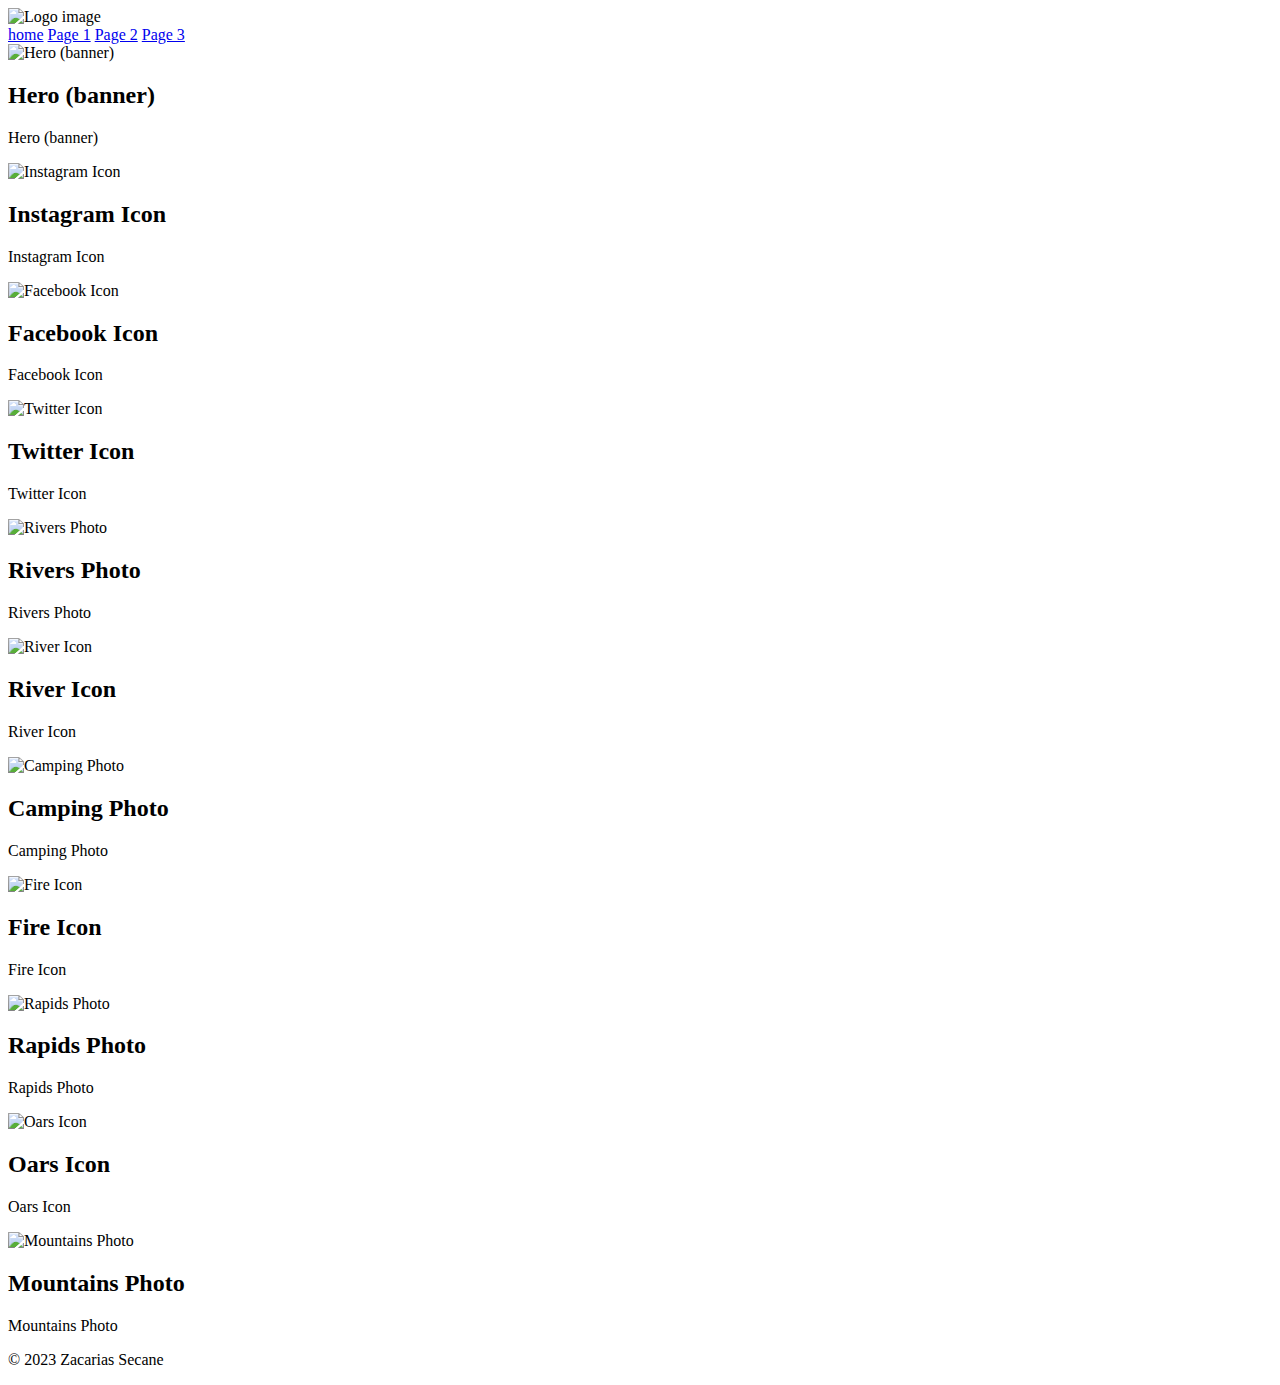
==== wwr/index.html/index.html @ cf3b8422 "wwr commit" ====
<!DOCTYPE html>
<html lang="en">
<head>
    <meta charset="UTF-8">
    <meta name="viewport" content="width=device-width, initial-scale=1.0">
    <title>White Water Rafting</title>
</head>
<body>
    <header>
        <div class="logo-box">
            <img src="https://byui-wdd.github.io/wdd130/rafting_images/logo.png" alt="Logo image">
        </div>
        <nav>
            <a href="index.html">home</a>
            <a href="#">Page 1</a>
            <a href="#">Page 2</a>
            <a href="#">Page 3</a>
        </nav>
    </header>
    <main>
        <div id="banner-box">
            <section class="banner">
                <img src="https://byui-wdd.github.io/wdd130/rafting_images/hero.png" alt="Hero (banner)">
                <h2>Hero (banner) </h2>
                <p>Hero (banner)</p>
            </section>
        </div>
        <div id="Product-gallery">
            <section class="Product">
                <img src="https://byui-wdd.github.io/wdd130/rafting_images/instagram.png" alt="Instagram Icon">
                <h2>Instagram Icon</h2>
                <p>Instagram Icon</p>
            </section>
            <section class="Product">
                <img src="https://byui-wdd.github.io/wdd130/rafting_images/facebook.png" alt="Facebook Icon">
                <h2>Facebook Icon</h2>
                <p>Facebook Icon</p>
            </section>
            <section class="Product">
                <img src="https://byui-wdd.github.io/wdd130/rafting_images/twitter.png" alt="Twitter Icon">
                <h2>Twitter Icon</h2>
                <p>Twitter Icon</p>
            </section>
            <section class="Product">
                <img src="https://byui-wdd.github.io/wdd130/rafting_images/rivers.jpg" alt="Rivers Photo">
                <h2>Rivers Photo</h2>
                <p>Rivers Photo</p>
            </section>
            <section class="Product">
                <img src="https://byui-wdd.github.io/wdd130/rafting_images/river_icon.png" alt="River Icon">
                <h2>River Icon</h2>
                <p>River Icon</p>
            </section>
            <section class="Product">
                <img src="https://byui-wdd.github.io/wdd130/rafting_images/camping.jpg" alt="Camping Photo">
                <h2>Camping Photo</h2>
                <p>Camping Photo</p>
            </section>
            <section class="Product">
                <img src="https://byui-wdd.github.io/wdd130/rafting_images/fire_icon.png" alt="Fire Icon">
                <h2>Fire Icon</h2>
                <p>Fire Icon</p>
            </section>
            <section class="Product">
                <img src="https://byui-wdd.github.io/wdd130/rafting_images/rapids.jpg" alt="Rapids Photo">
                <h2>Rapids Photo</h2>
                <p>Rapids Photo</p>
            </section>
            <section class="Product">
                <img src="https://byui-wdd.github.io/wdd130/rafting_images/oars.png" alt="Oars Icon">
                <h2>Oars Icon</h2>
                <p>Oars Icon</p>
            </section>
            <section class="Product">
                <img src="https://byui-wdd.github.io/wdd130/rafting_images/mountains.jpg" alt="Mountains Photo">
                <h2>Mountains Photo</h2>
                <p>Mountains Photo</p>
            </section>
        </div>
    </main>
    <footer>
        <p>&copy; 2023 Zacarias Secane</p>
    </footer>
</body>
</html>
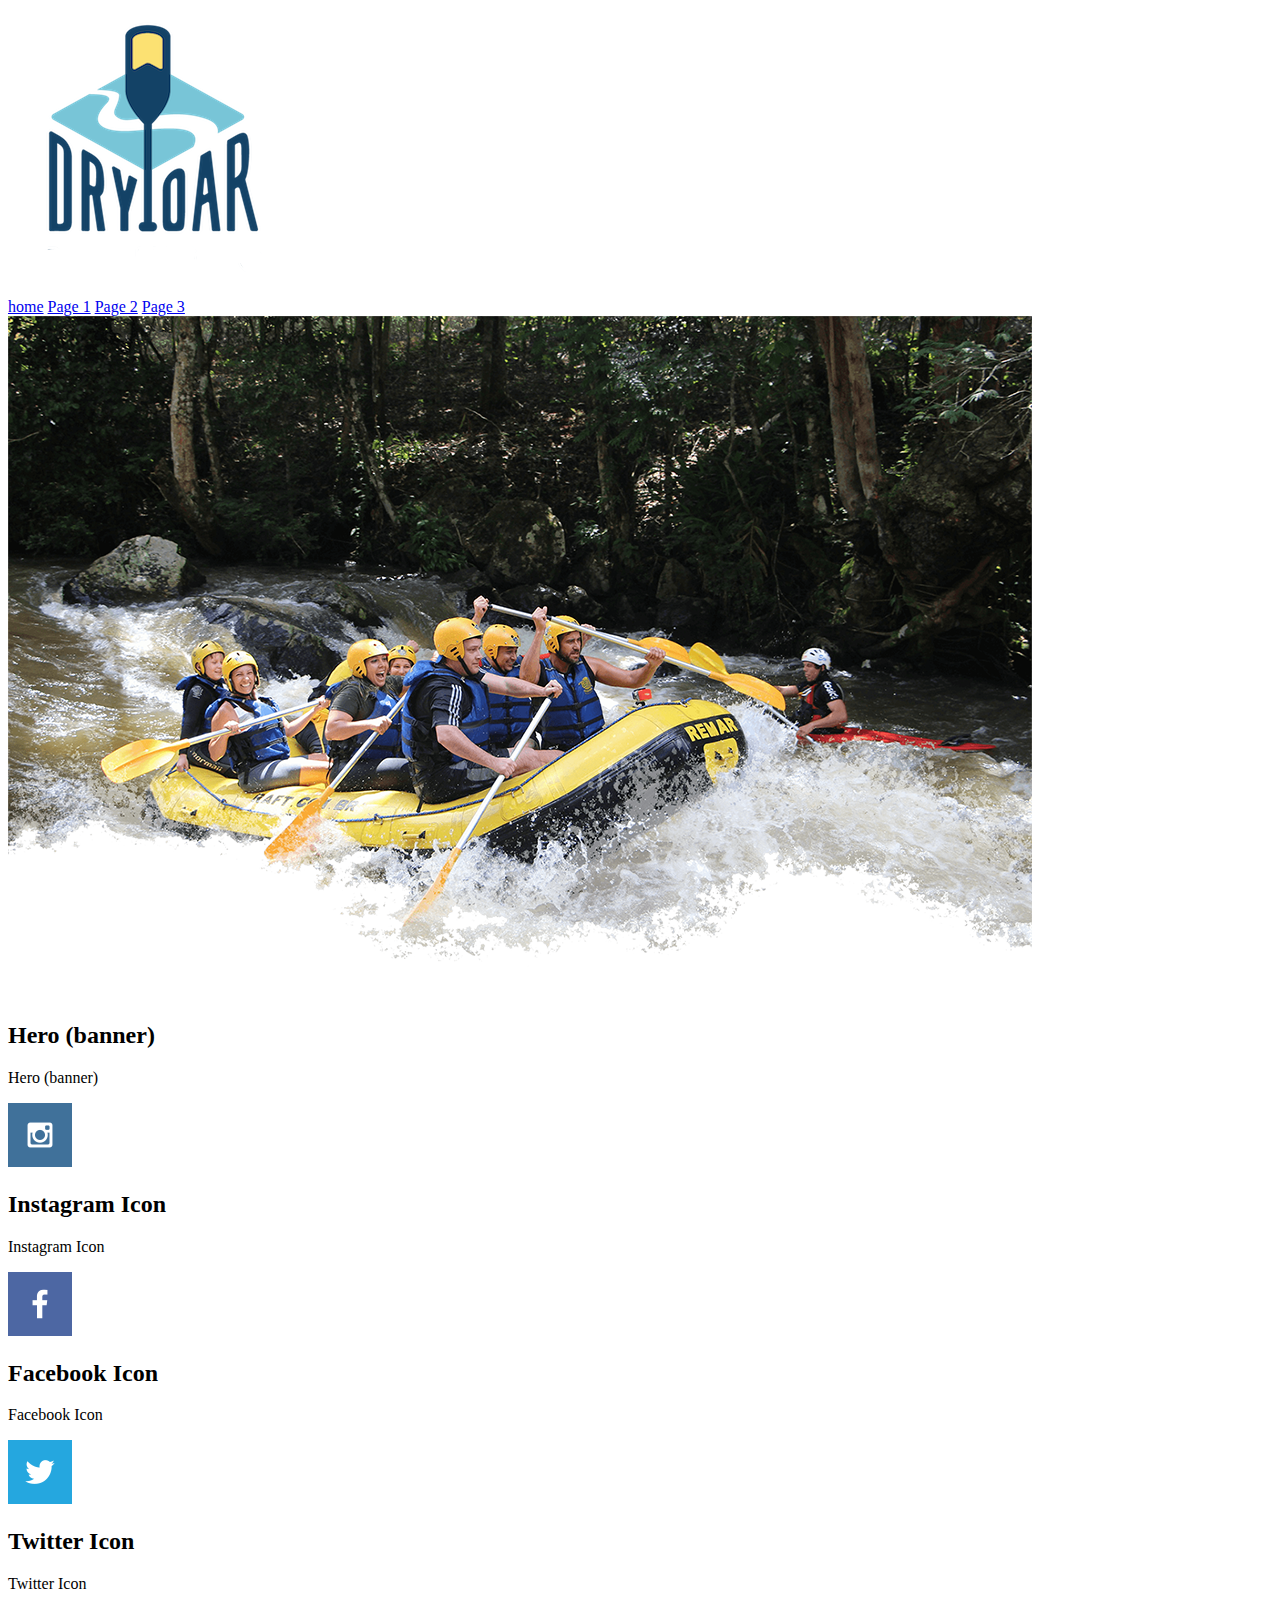
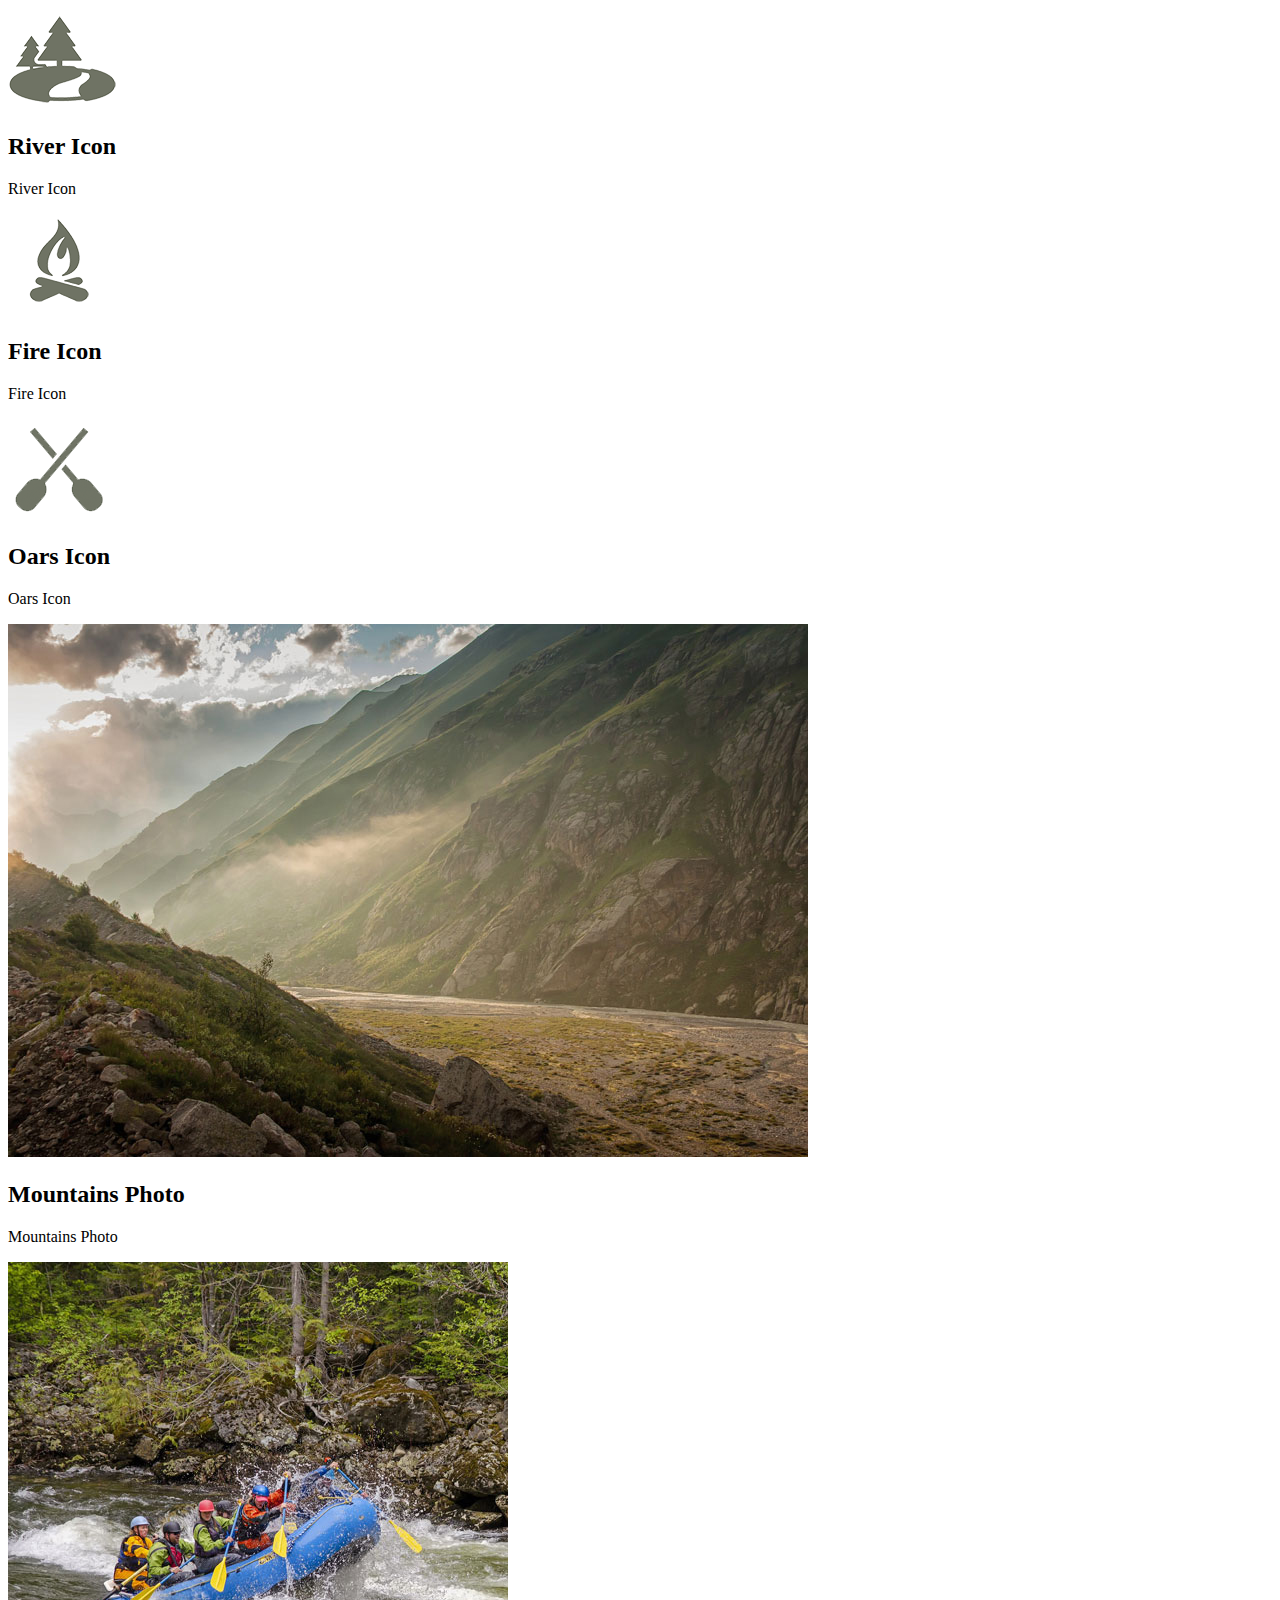
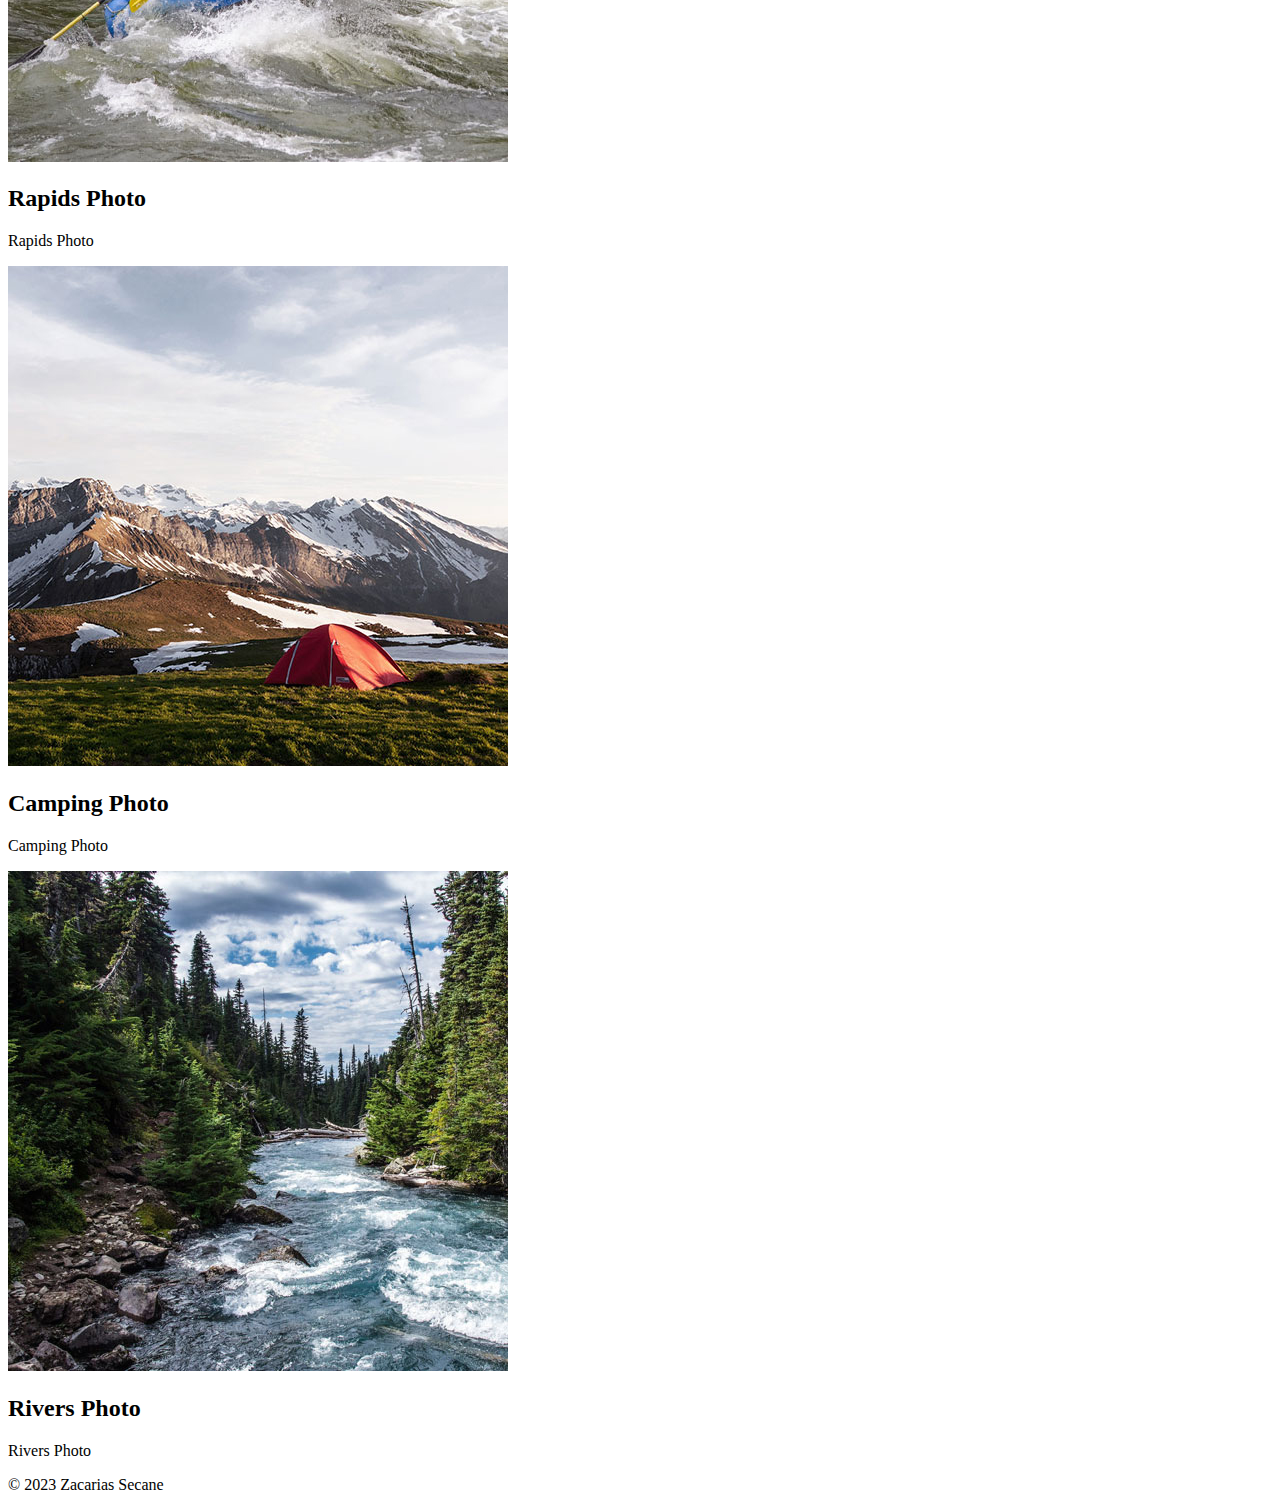
==== commit 9fac31e3: "css practicing and other" ====
--- a/wwr/index.html/index.html
+++ b/wwr/index.html/index.html
@@ -8,7 +8,7 @@
 <body>
     <header>
         <div class="logo-box">
-            <img src="https://byui-wdd.github.io/wdd130/rafting_images/logo.png" alt="Logo image">
+            <img src="https://zacasecane.github.io/wdd130/wwr/images/logo.png" alt="Logo image">
         </div>
         <nav>
             <a href="index.html">home</a>
@@ -20,61 +20,67 @@
     <main>
         <div id="banner-box">
             <section class="banner">
-                <img src="https://byui-wdd.github.io/wdd130/rafting_images/hero.png" alt="Hero (banner)">
+                <img src="https://zacasecane.github.io/wdd130/wwr/images/hero.png" alt="Hero (banner)">
                 <h2>Hero (banner) </h2>
                 <p>Hero (banner)</p>
             </section>
         </div>
-        <div id="Product-gallery">
-            <section class="Product">
-                <img src="https://byui-wdd.github.io/wdd130/rafting_images/instagram.png" alt="Instagram Icon">
+        <div id="social-network-Icones ">
+            <section class="social-network">
+                <img src="https://zacasecane.github.io/wdd130/wwr/images/instagram.png" alt="Instagram Icon">
                 <h2>Instagram Icon</h2>
                 <p>Instagram Icon</p>
             </section>
-            <section class="Product">
-                <img src="https://byui-wdd.github.io/wdd130/rafting_images/facebook.png" alt="Facebook Icon">
+            <section class="social-network">
+                <img src="https://zacasecane.github.io/wdd130/wwr/images/facebook.png" alt="Facebook Icon">
                 <h2>Facebook Icon</h2>
                 <p>Facebook Icon</p>
             </section>
-            <section class="Product">
-                <img src="https://byui-wdd.github.io/wdd130/rafting_images/twitter.png" alt="Twitter Icon">
+            <section class="social-network">
+                <img src="https://zacasecane.github.io/wdd130/wwr/images/twitter.png" alt="Twitter Icon">
                 <h2>Twitter Icon</h2>
                 <p>Twitter Icon</p>
             </section>
-            <section class="Product">
-                <img src="https://byui-wdd.github.io/wdd130/rafting_images/rivers.jpg" alt="Rivers Photo">
-                <h2>Rivers Photo</h2>
-                <p>Rivers Photo</p>
-            </section>
-            <section class="Product">
-                <img src="https://byui-wdd.github.io/wdd130/rafting_images/river_icon.png" alt="River Icon">
+        </div>
+        <div id="Product-gallery-icones">
+            <section class="Product-icone">
+                <img src="https://zacasecane.github.io/wdd130/wwr/images/river_icon.png" alt="River Icon">
                 <h2>River Icon</h2>
                 <p>River Icon</p>
             </section>
+
+            <section class="Product-icone">
+                <img src="https://zacasecane.github.io/wdd130/wwr/images/fire_icon.png" alt="Fire Icon">
+                <h2>Fire Icon</h2>
+                <p>Fire Icon</p>
+            </section>
+            
+            <section class="Product-icone">
+                <img src="https://zacasecane.github.io/wdd130/wwr/images/oars.png" alt="Oars Icon">
+                <h2>Oars Icon</h2>
+                <p>Oars Icon</p>
+            </section>
+        </div>
+        <div id="Product-gallery">
             <section class="Product">
-                <img src="https://byui-wdd.github.io/wdd130/rafting_images/camping.jpg" alt="Camping Photo">
+                <img src="https://zacasecane.github.io/wdd130/wwr/images/mountains.jpg" alt="Mountains Photo">
+                <h2>Mountains Photo</h2>
+                <p>Mountains Photo</p>
+            </section>
+            <section class="Product">
+                <img src="https://zacasecane.github.io/wdd130/wwr/images/rapids.jpg" alt="Rapids Photo">
+                <h2>Rapids Photo</h2>
+                <p>Rapids Photo</p>
+            </section>
+            <section class="Product">
+                <img src="https://zacasecane.github.io/wdd130/wwr/images/camping.jpg" alt="Camping Photo">
                 <h2>Camping Photo</h2>
                 <p>Camping Photo</p>
             </section>
             <section class="Product">
-                <img src="https://byui-wdd.github.io/wdd130/rafting_images/fire_icon.png" alt="Fire Icon">
-                <h2>Fire Icon</h2>
-                <p>Fire Icon</p>
-            </section>
-            <section class="Product">
-                <img src="https://byui-wdd.github.io/wdd130/rafting_images/rapids.jpg" alt="Rapids Photo">
-                <h2>Rapids Photo</h2>
-                <p>Rapids Photo</p>
-            </section>
-            <section class="Product">
-                <img src="https://byui-wdd.github.io/wdd130/rafting_images/oars.png" alt="Oars Icon">
-                <h2>Oars Icon</h2>
-                <p>Oars Icon</p>
-            </section>
-            <section class="Product">
-                <img src="https://byui-wdd.github.io/wdd130/rafting_images/mountains.jpg" alt="Mountains Photo">
-                <h2>Mountains Photo</h2>
-                <p>Mountains Photo</p>
+                <img src="https://zacasecane.github.io/wdd130/wwr/images/rivers.jpg" alt="Rivers Photo">
+                <h2>Rivers Photo</h2>
+                <p>Rivers Photo</p>
             </section>
         </div>
     </main>
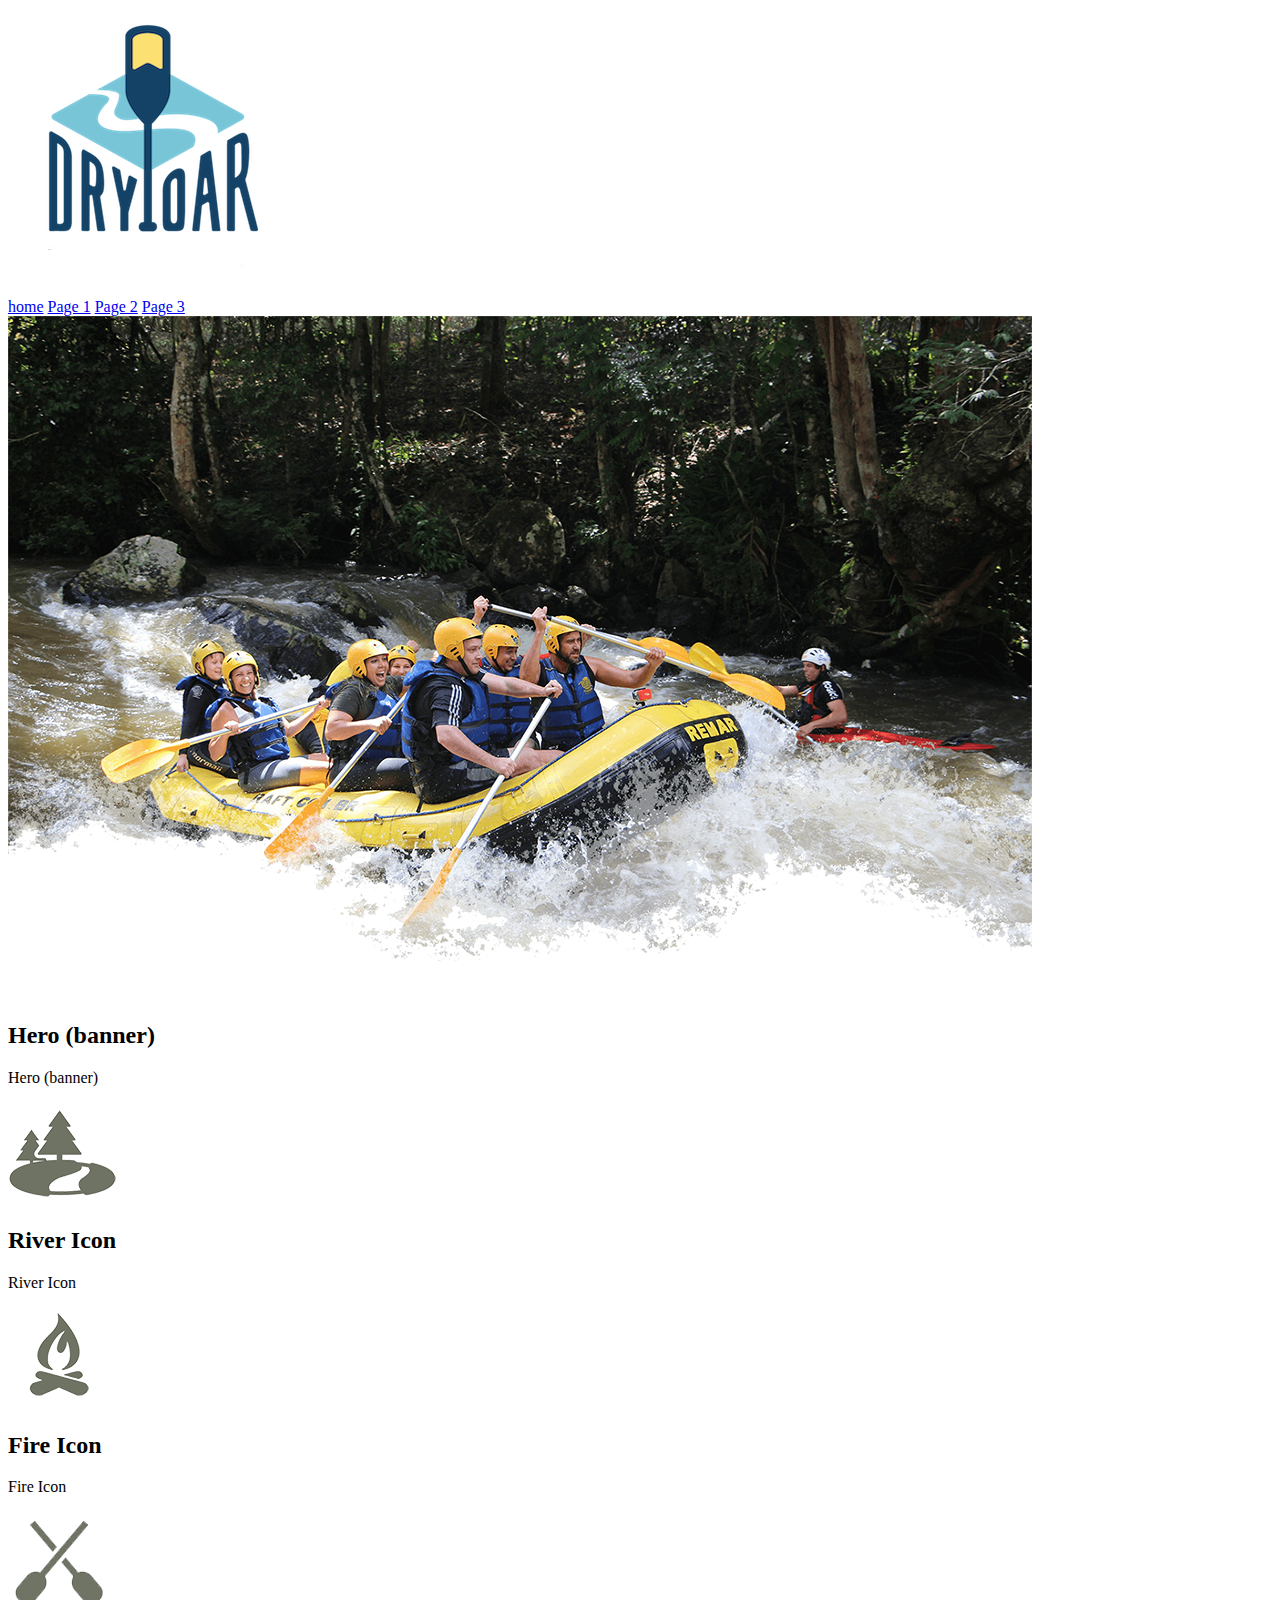
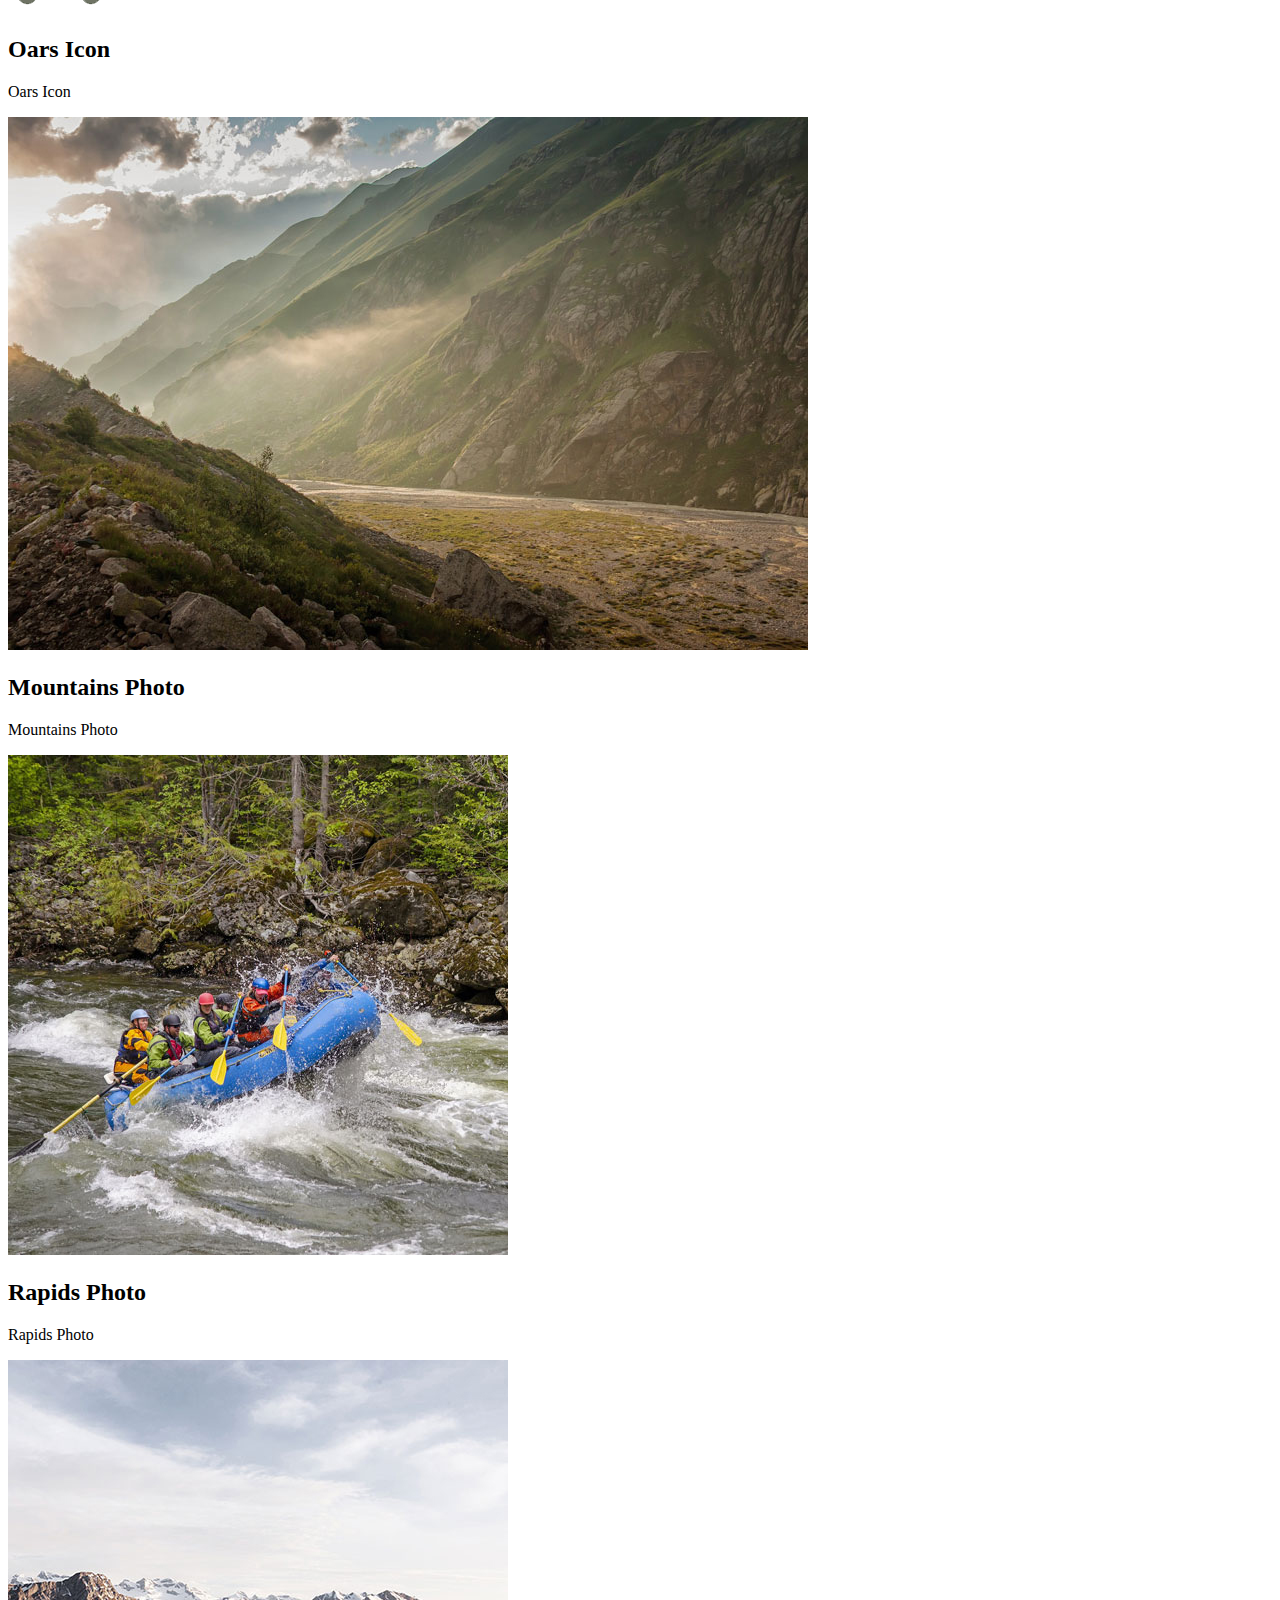
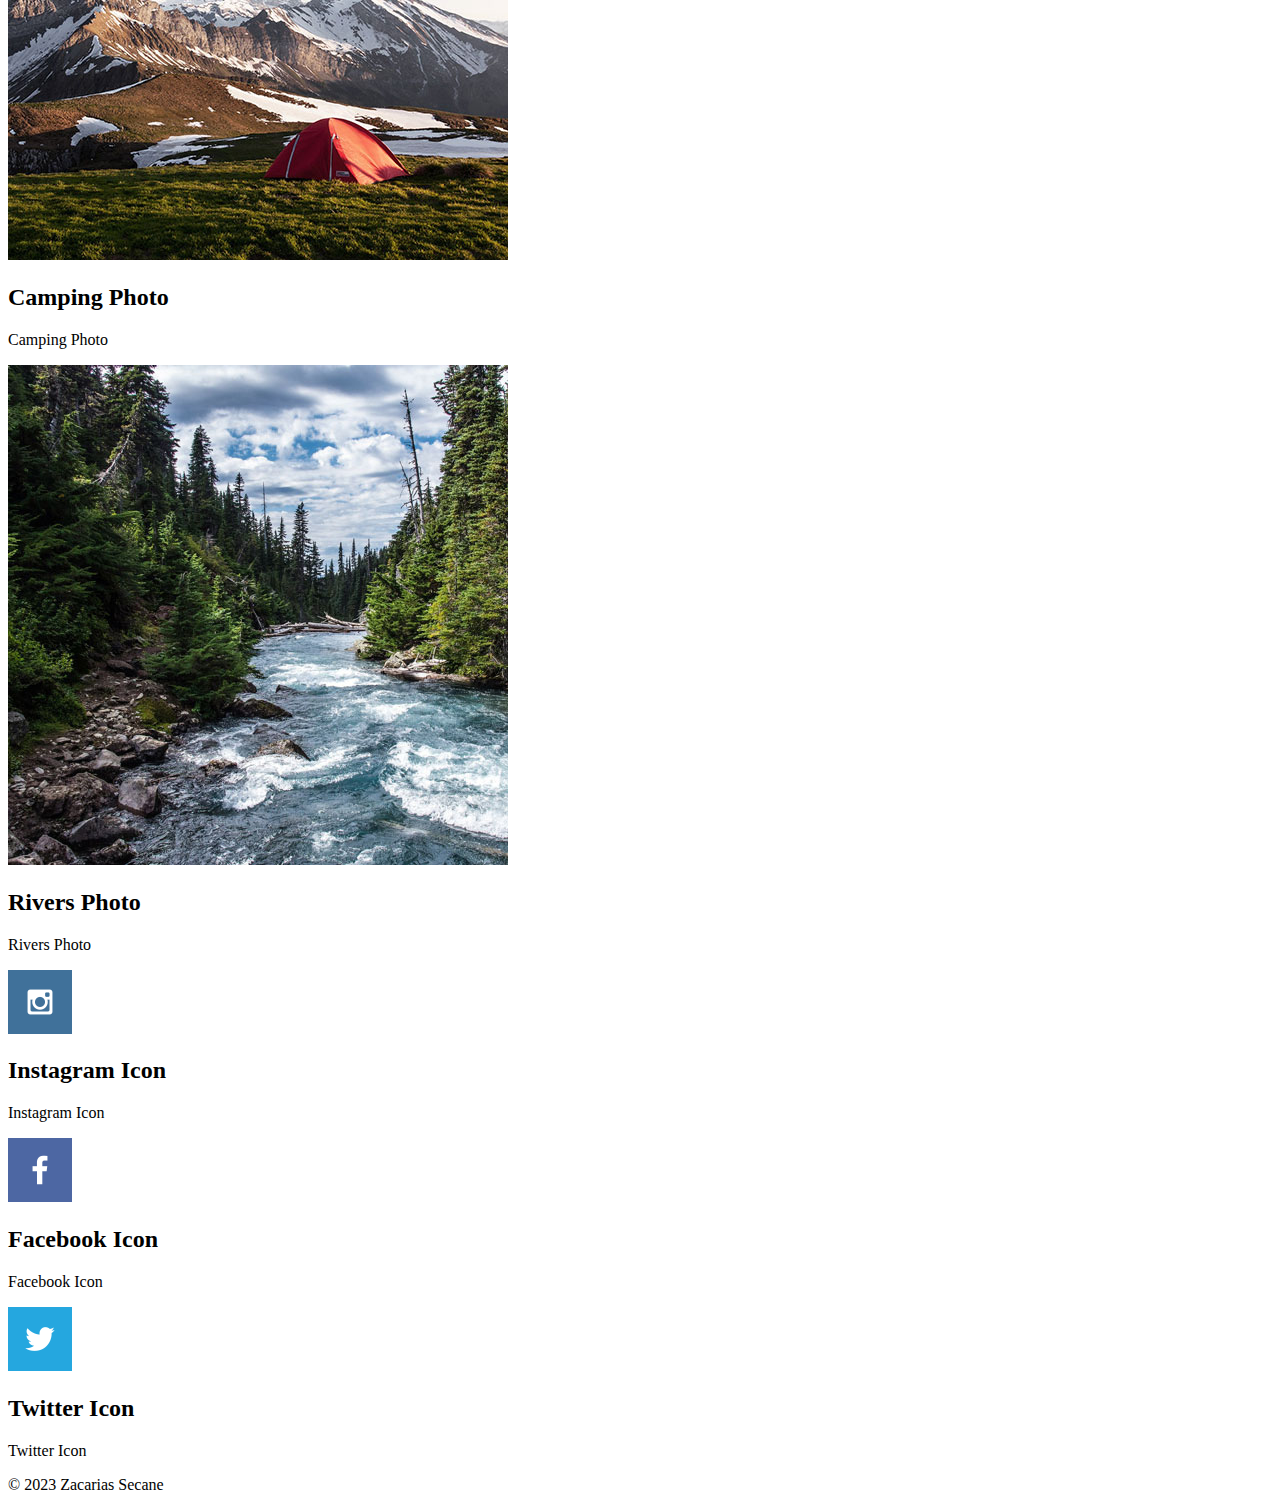
==== commit e75f859f: "takings social networks icones to the footer" ====
--- a/wwr/index.html/index.html
+++ b/wwr/index.html/index.html
@@ -23,23 +23,6 @@
                 <img src="https://zacasecane.github.io/wdd130/wwr/images/hero.png" alt="Hero (banner)">
                 <h2>Hero (banner) </h2>
                 <p>Hero (banner)</p>
-            </section>
-        </div>
-        <div id="social-network-Icones ">
-            <section class="social-network">
-                <img src="https://zacasecane.github.io/wdd130/wwr/images/instagram.png" alt="Instagram Icon">
-                <h2>Instagram Icon</h2>
-                <p>Instagram Icon</p>
-            </section>
-            <section class="social-network">
-                <img src="https://zacasecane.github.io/wdd130/wwr/images/facebook.png" alt="Facebook Icon">
-                <h2>Facebook Icon</h2>
-                <p>Facebook Icon</p>
-            </section>
-            <section class="social-network">
-                <img src="https://zacasecane.github.io/wdd130/wwr/images/twitter.png" alt="Twitter Icon">
-                <h2>Twitter Icon</h2>
-                <p>Twitter Icon</p>
             </section>
         </div>
         <div id="Product-gallery-icones">
@@ -85,6 +68,23 @@
         </div>
     </main>
     <footer>
+        <div id="social-network-Icones ">
+            <section class="social-network">
+                <img src="https://zacasecane.github.io/wdd130/wwr/images/instagram.png" alt="Instagram Icon">
+                <h2>Instagram Icon</h2>
+                <p>Instagram Icon</p>
+            </section>
+            <section class="social-network">
+                <img src="https://zacasecane.github.io/wdd130/wwr/images/facebook.png" alt="Facebook Icon">
+                <h2>Facebook Icon</h2>
+                <p>Facebook Icon</p>
+            </section>
+            <section class="social-network">
+                <img src="https://zacasecane.github.io/wdd130/wwr/images/twitter.png" alt="Twitter Icon">
+                <h2>Twitter Icon</h2>
+                <p>Twitter Icon</p>
+            </section>
+        </div>
         <p>&copy; 2023 Zacarias Secane</p>
     </footer>
 </body>
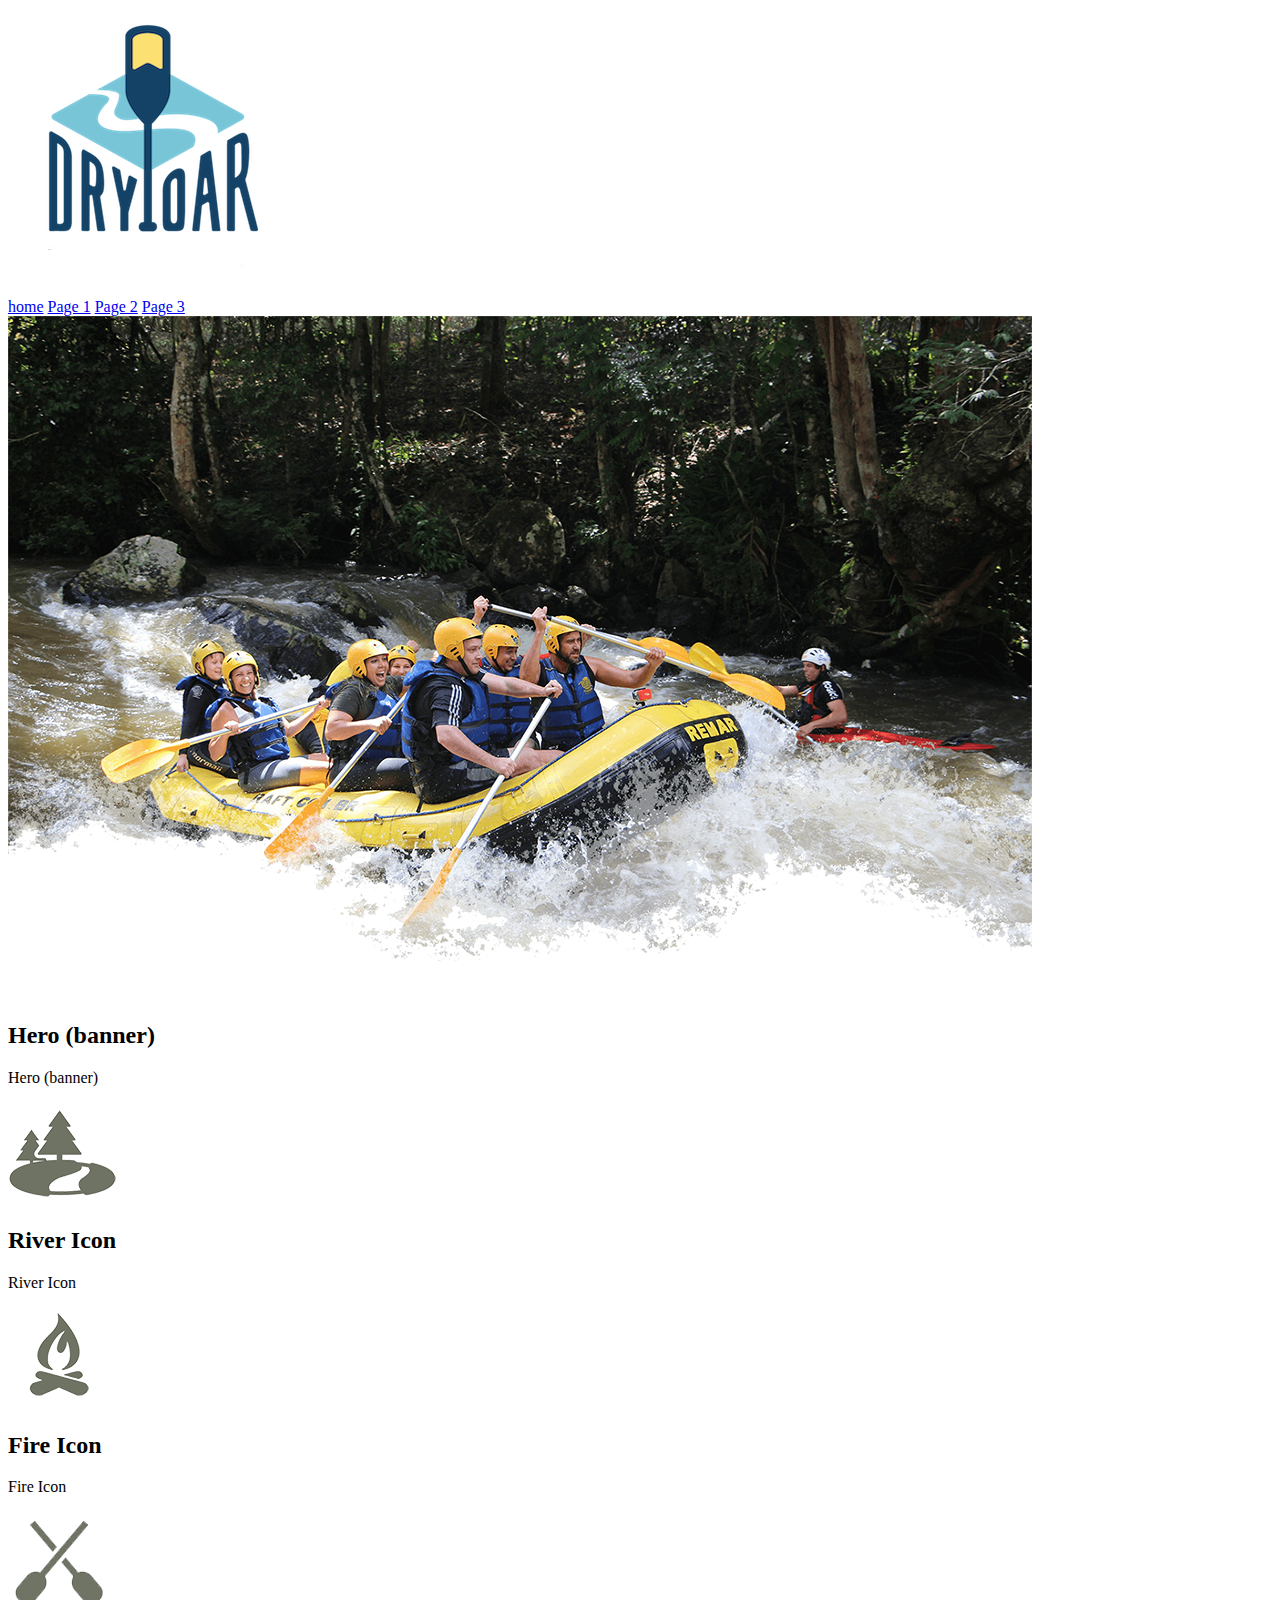
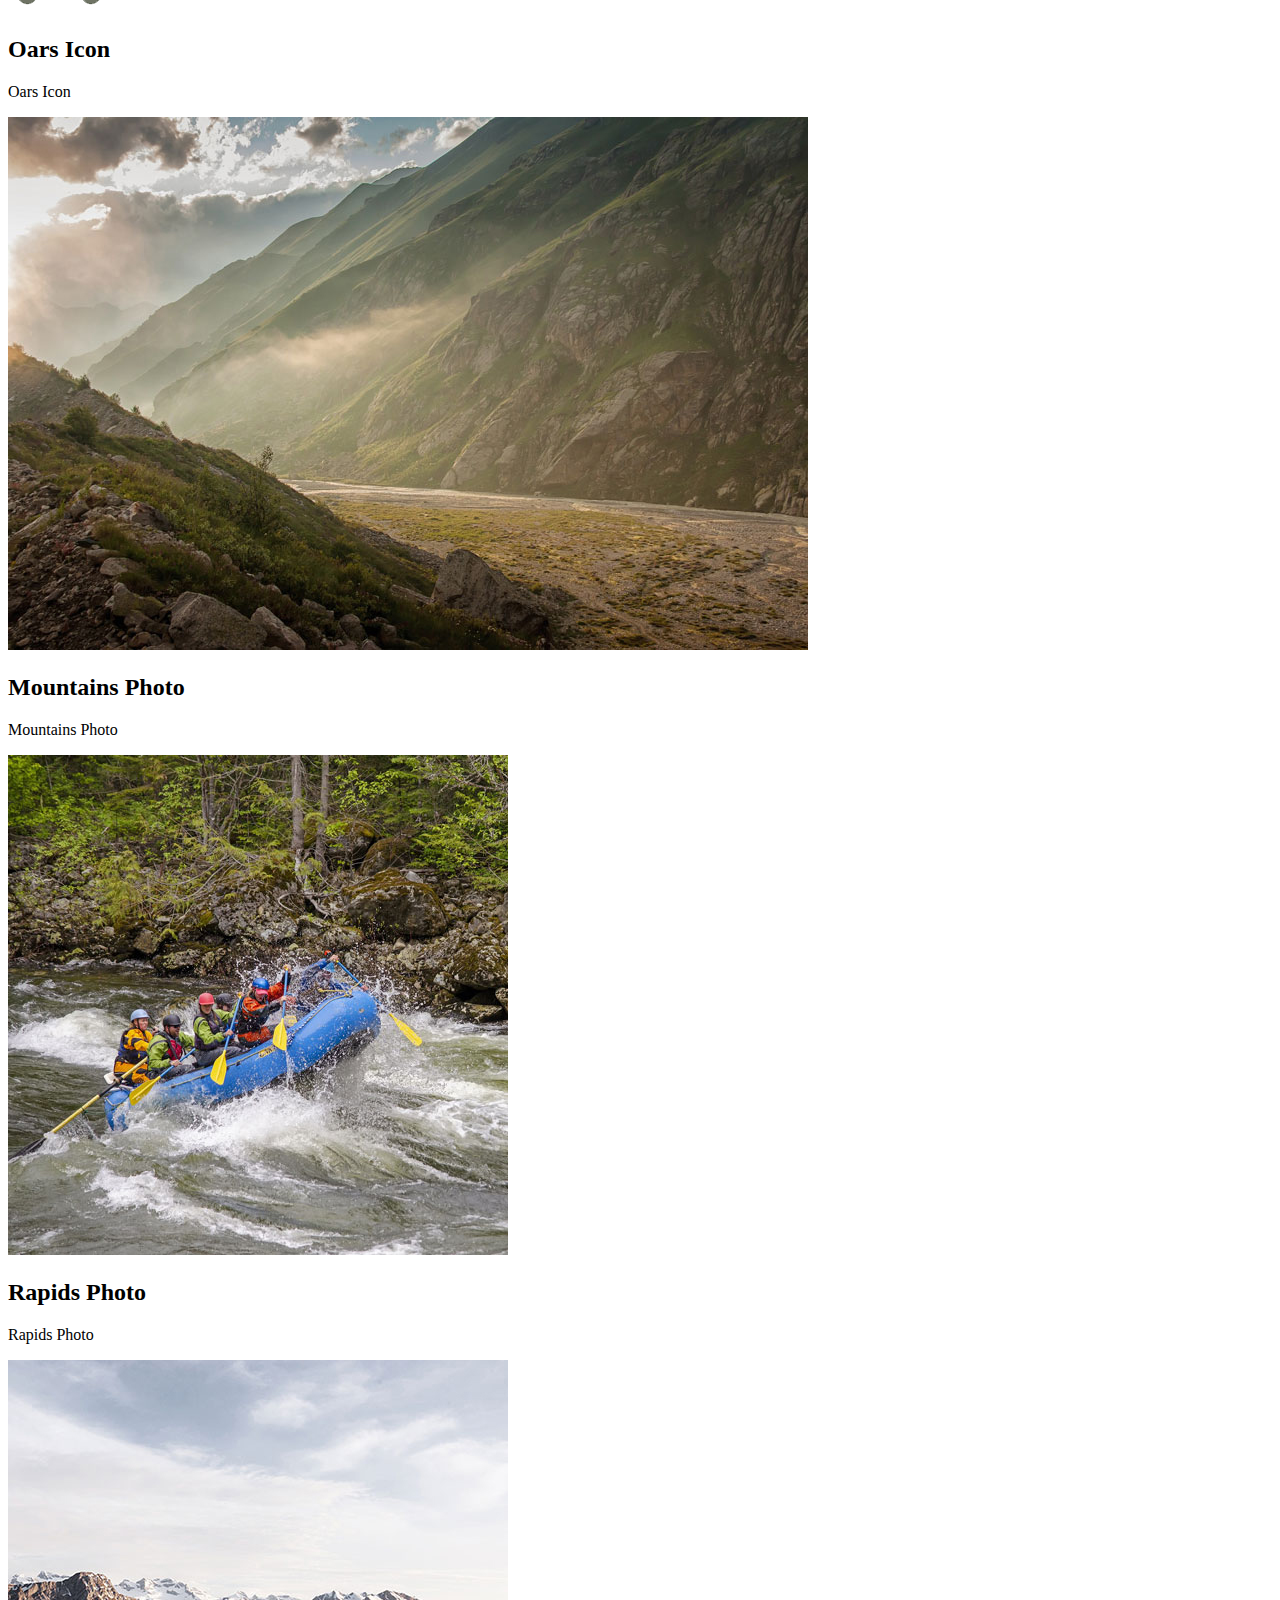
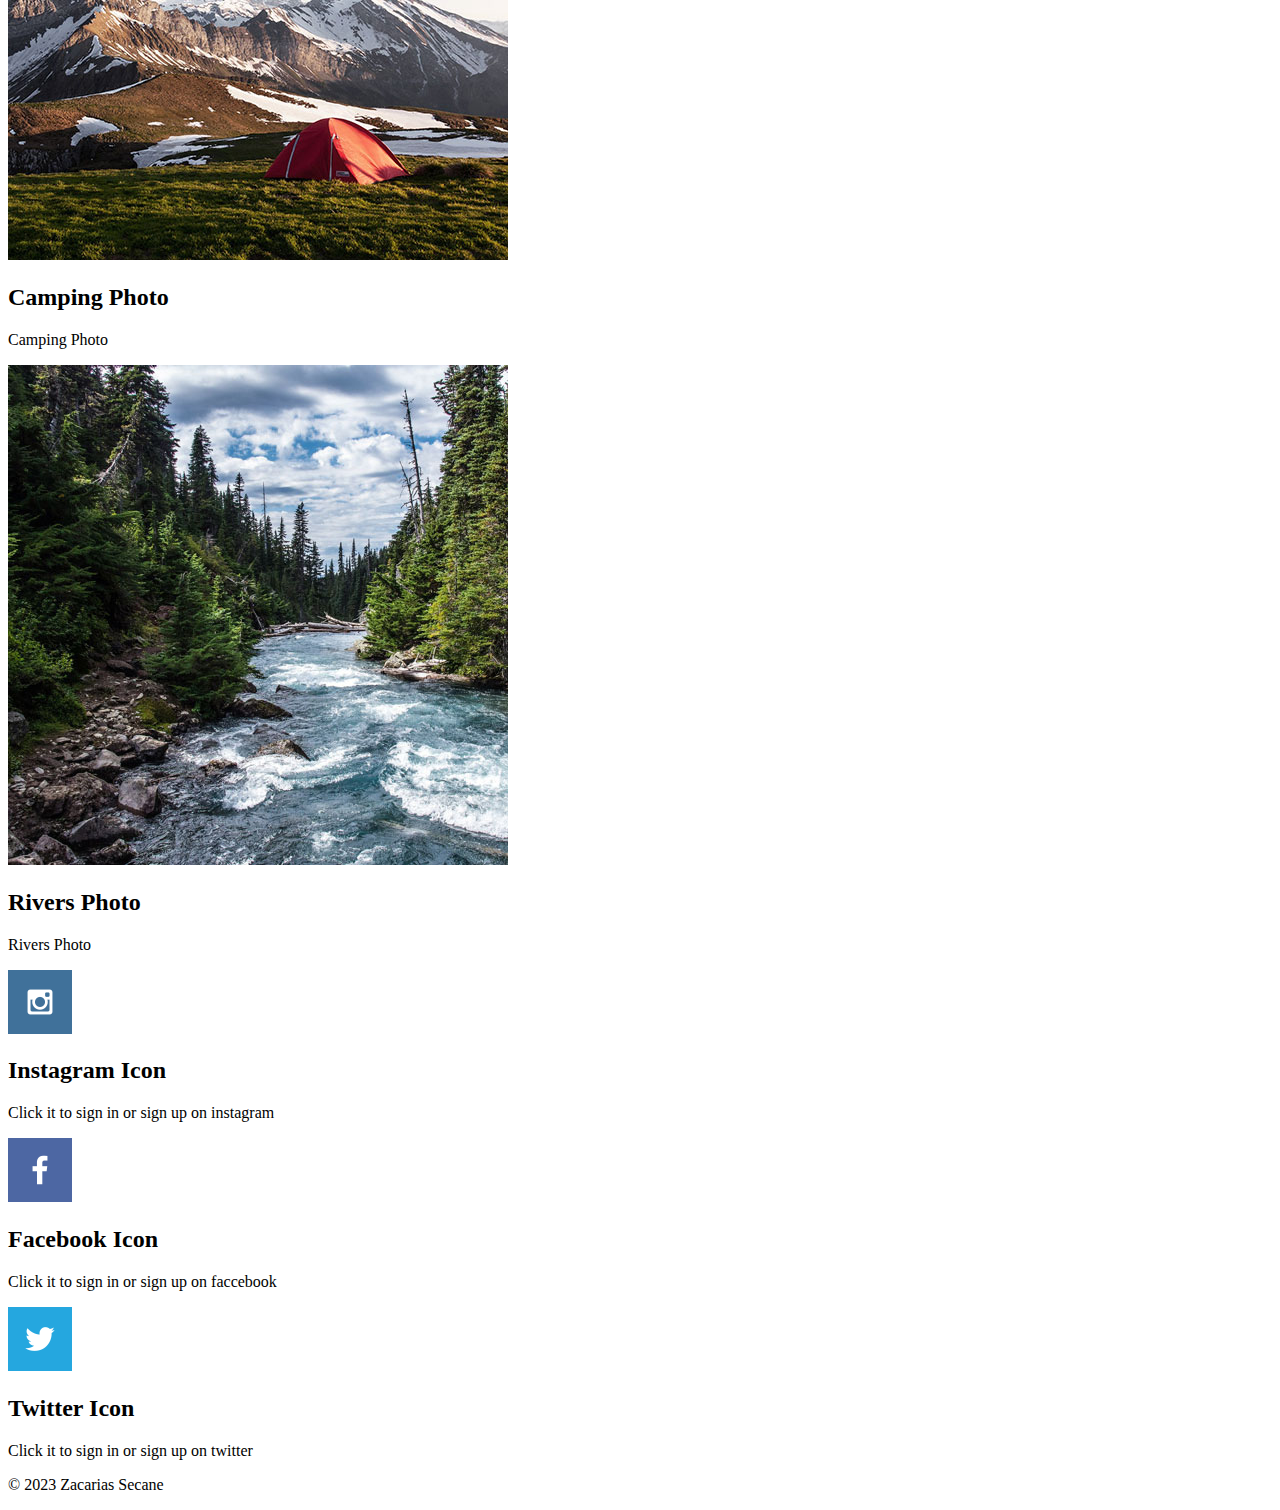
==== commit 2a402084: "Adding links to social networks icones" ====
--- a/wwr/index.html/index.html
+++ b/wwr/index.html/index.html
@@ -70,19 +70,28 @@
     <footer>
         <div id="social-network-Icones ">
             <section class="social-network">
-                <img src="https://zacasecane.github.io/wdd130/wwr/images/instagram.png" alt="Instagram Icon">
+                <a href="https://instagram.com" target="_blank">
+                    <img src="https://zacasecane.github.io/wdd130/wwr/images/instagram.png" alt="Instagram Icon">
+                </a>   
                 <h2>Instagram Icon</h2>
-                <p>Instagram Icon</p>
+                <p>Click it to sign in or sign up on instagram</p>
+                
             </section>
             <section class="social-network">
-                <img src="https://zacasecane.github.io/wdd130/wwr/images/facebook.png" alt="Facebook Icon">
+                <a href="https://facebook.com" target="_blank">
+                    <img src="https://zacasecane.github.io/wdd130/wwr/images/facebook.png" alt="Facebook Icon">
+                </a>
                 <h2>Facebook Icon</h2>
-                <p>Facebook Icon</p>
+                <p>Click it to sign in or sign up on faccebook</p>
+
             </section>
             <section class="social-network">
-                <img src="https://zacasecane.github.io/wdd130/wwr/images/twitter.png" alt="Twitter Icon">
+                <a href="https://twitter.com" target="_blank">
+                    <img src="https://zacasecane.github.io/wdd130/wwr/images/twitter.png" alt="Twitter Icon">
+                </a>
                 <h2>Twitter Icon</h2>
-                <p>Twitter Icon</p>
+                <p>Click it to sign in or sign up on twitter</p>
+            
             </section>
         </div>
         <p>&copy; 2023 Zacarias Secane</p>
